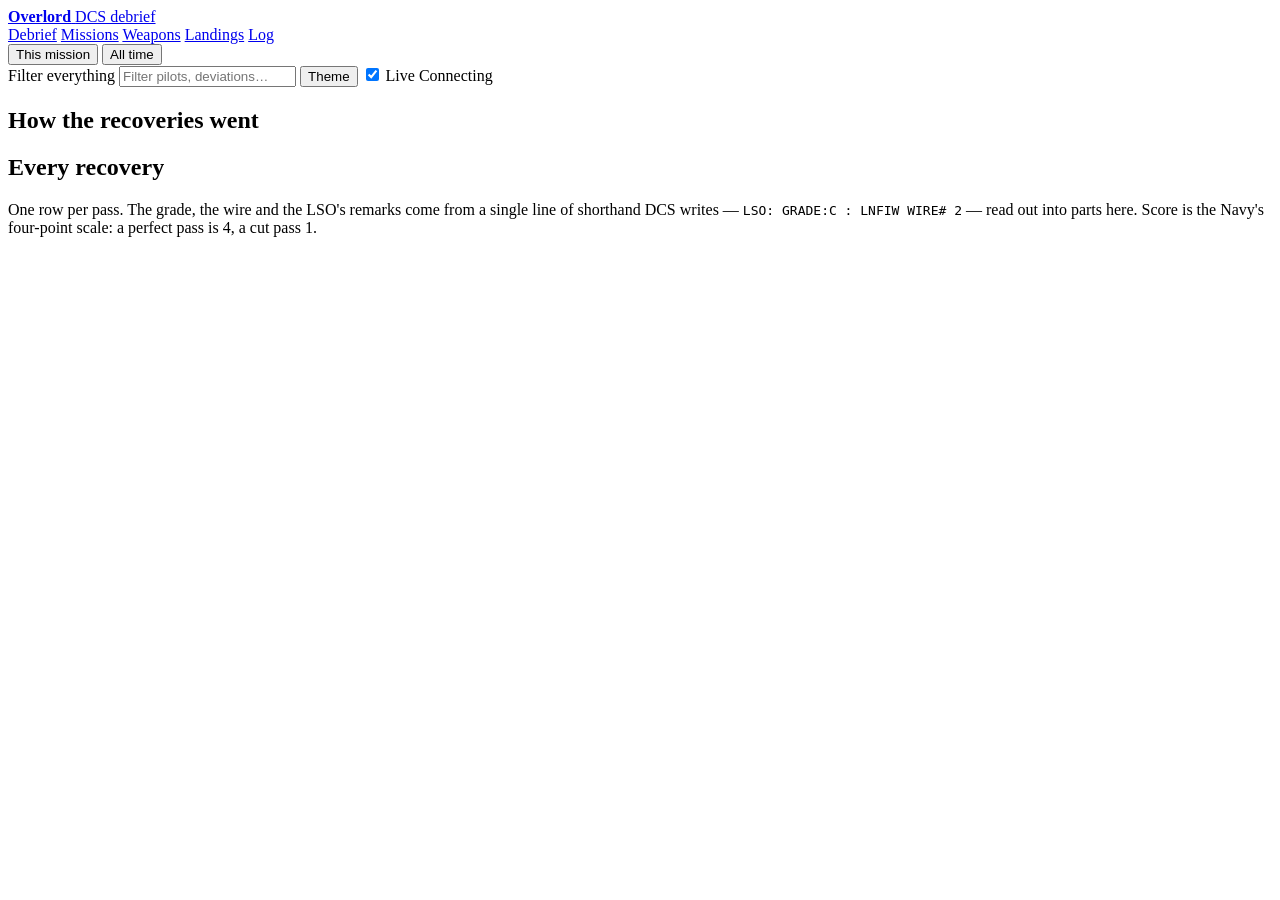
==== web/landings.html @ f45554c8 "Read the LSO's grade and chart the recoveries DCS reports a carrier trap as one line of Landing Sign" ====
<!doctype html>
<html lang="en">
<head>
<meta charset="utf-8">
<meta name="viewport" content="width=device-width, initial-scale=1">
<!-- Declared before any CSS arrives so the browser paints the canvas in a
     sane colour from the first frame. app.js narrows it to the chosen theme. -->
<meta name="color-scheme" content="light dark">
<title>Landings — Overlord</title>
<link rel="stylesheet" href="/app.css">
<script>
  // Resolve the theme before first paint. app.css has no prefers-color-scheme
  // block: it styles data-theme only, so this attribute has to exist by the
  // time the stylesheet applies or the page flashes the wrong theme.
  (function () {
    var saved = null;
    try { saved = localStorage.getItem("overlord-theme"); } catch (e) { /* private mode */ }
    var dark = saved ? saved === "dark" : matchMedia("(prefers-color-scheme: dark)").matches;
    document.documentElement.setAttribute("data-theme", dark ? "dark" : "light");
  })();
</script>
</head>
<body data-page="landings">

<!-- The same header on every section. The four-figure readout that used to sit
     here is gone: mission time was already in the hero below it, and the other
     three were a summary of a page that now has sections of its own. Navigation
     is worth more than a duplicate. -->
<header class="top">
  <div class="top-in">
    <a class="brand" href="/">
      <b>Overlord</b>
      <span>DCS debrief</span>
    </a>

    <nav class="nav" aria-label="Sections">
      <a href="/" data-nav="dashboard">Debrief</a>
      <a href="/missions" data-nav="missions">Missions</a>
      <a href="/weapons" data-nav="weapons">Weapons</a>
      <a href="/landings" data-nav="landings">Landings</a>
      <a href="/log" data-nav="log">Log</a>
    </nav>

    <div class="controls">
      <div class="chips" id="scope" role="group" aria-label="Time range">
        <button type="button" data-scope="mission" class="on">This mission</button>
        <button type="button" data-scope="all">All time</button>
      </div>
      <label class="vh" for="q">Filter everything</label>
      <input type="search" id="q" placeholder="Filter pilots, deviations…" autocomplete="off">
      <button id="theme" type="button">Theme</button>
      <label class="toggle"><input type="checkbox" id="live" checked> Live</label>
      <span id="link" class="status" role="status">Connecting</span>
    </div>
  </div>
</header>

<main>

  <section class="card-panel" id="p-landings">
    <div class="phead"><h2>How the recoveries went</h2></div>
    <div id="landings"></div>
    <span id="landings-more" hidden></span>
  </section>

  <section class="card-panel" id="p-recoveries">
    <div class="phead">
      <h2>Every recovery</h2>
      <span class="count" id="recoveries-count"></span>
    </div>
    <p class="note">
      One row per pass. The grade, the wire and the LSO's remarks come from a single line of
      shorthand DCS writes — <code>LSO: GRADE:C : LNFIW  WIRE# 2</code> — read out into parts here.
      Score is the Navy's four-point scale: a perfect pass is 4, a cut pass 1.
    </p>
    <div class="tw"><table id="recoveries" class="grid"></table></div>
    <div class="pager" id="recoveries-pager"></div>
  </section>

</main>
</main>

<!-- Reference card. Opened by clicking any aircraft or weapon name.
     A native <dialog> opened with showModal(): the focus trap, Escape to
     close, the inert background and the backdrop all come with it. The
     hand-rolled version of this left every control behind it tabbable. -->
<dialog id="card" class="card" closedby="any" aria-labelledby="card-name">
  <div class="card-head">
    <div>
      <h3 id="card-name">—</h3>
      <p id="card-sub" class="card-sub"></p>
    </div>
    <button id="card-close" type="button">Close</button>
  </div>
  <div id="card-body"></div>
</dialog>

<footer id="foot"></footer>

<script src="/app.js"></script>
</body>
</html>
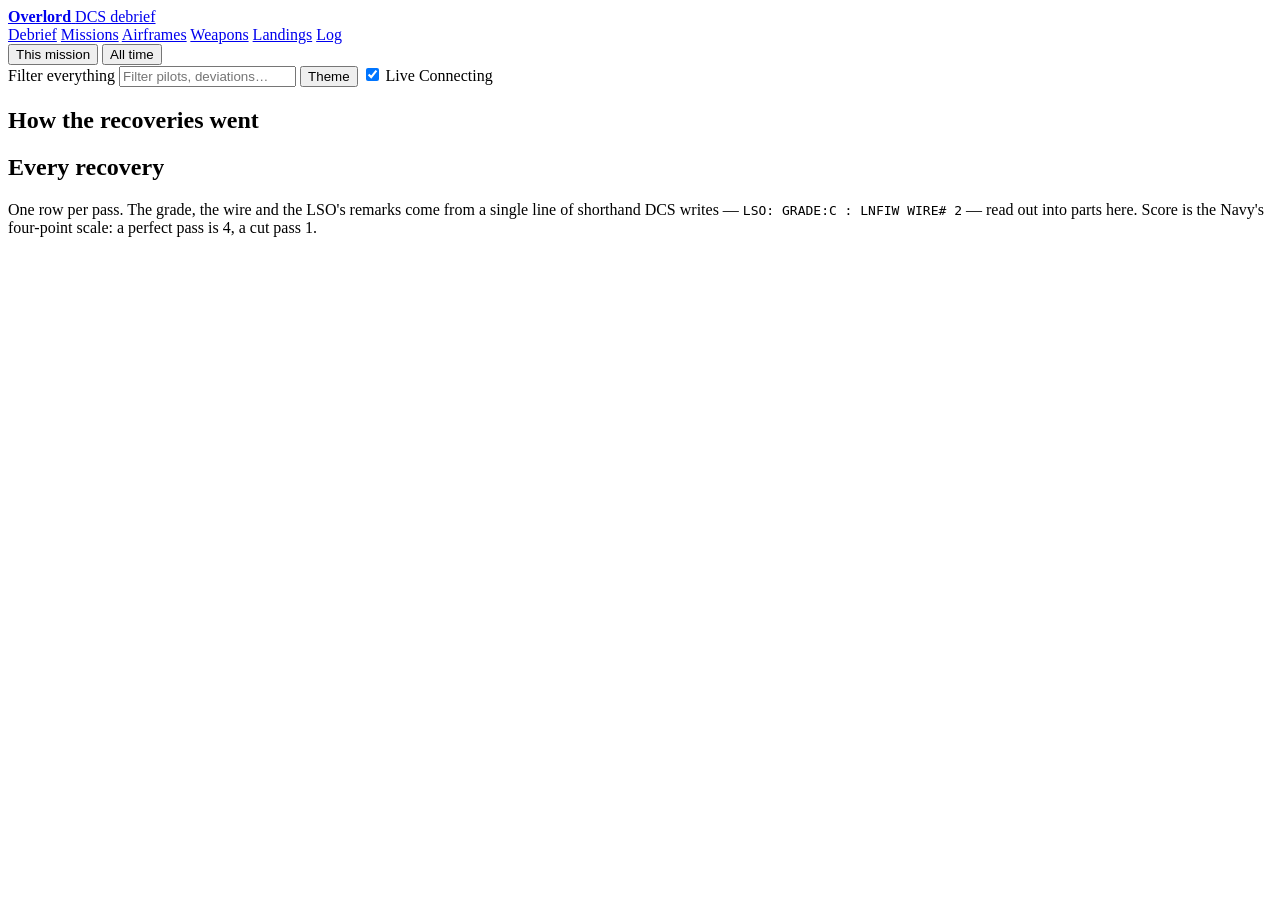
==== commit c8a42291: "Add an airframes page with a head-to-head matrix Stores have had a page since the split; the machine" ====
--- a/web/landings.html
+++ b/web/landings.html
@@ -36,6 +36,7 @@
     <nav class="nav" aria-label="Sections">
       <a href="/" data-nav="dashboard">Debrief</a>
       <a href="/missions" data-nav="missions">Missions</a>
+      <a href="/airframes" data-nav="airframes">Airframes</a>
       <a href="/weapons" data-nav="weapons">Weapons</a>
       <a href="/landings" data-nav="landings">Landings</a>
       <a href="/log" data-nav="log">Log</a>
